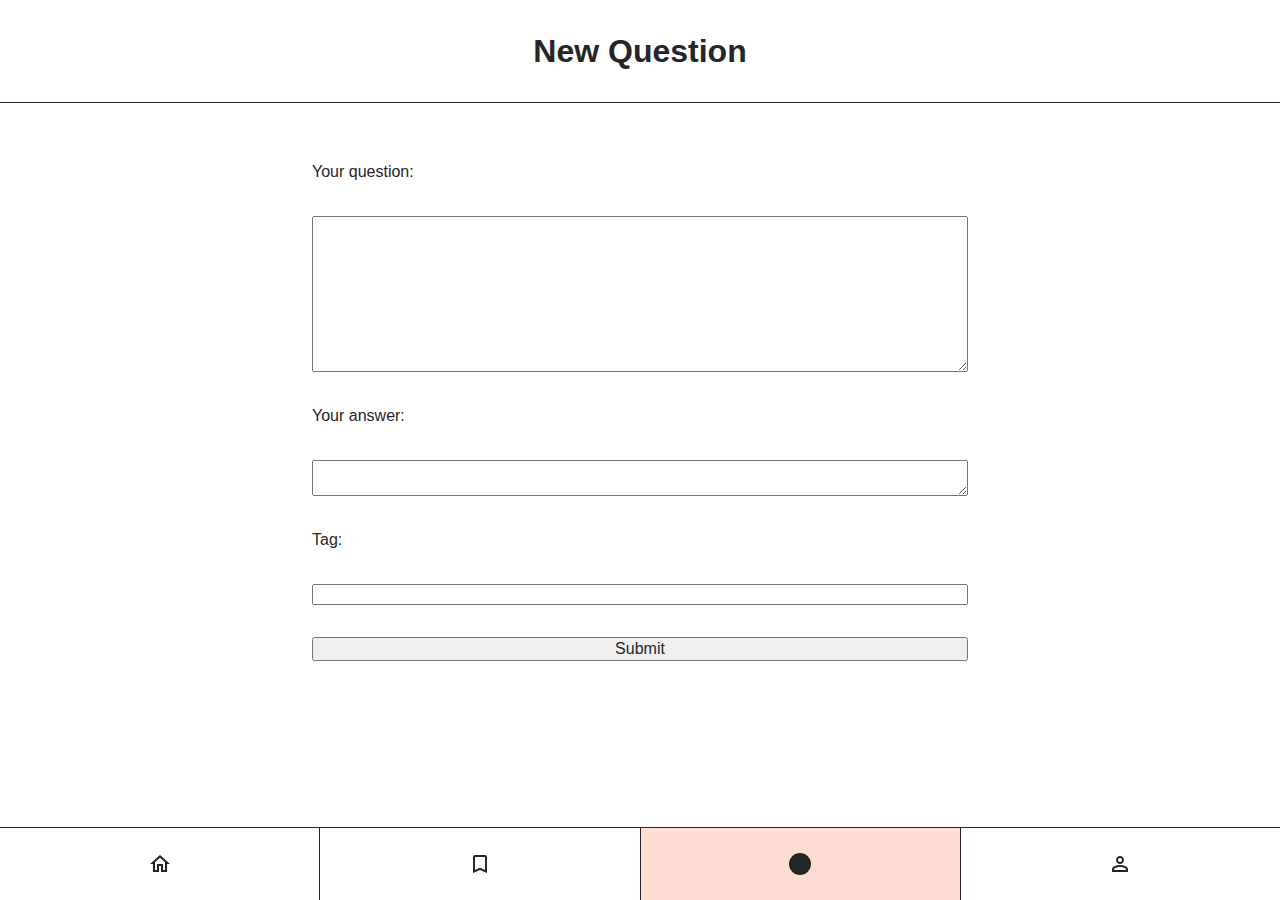
==== form.html @ d9ef6a5d "Task 2 completed" ====
<!DOCTYPE html>
<html lang="en">
  <head>
    <meta charset="UTF-8" />
    <meta http-equiv="X-UA-Compatible" content="IE=edge" />
    <meta name="viewport" content="width=device-width, initial-scale=1.0" />
    <title>Quiz-App</title>
    <link rel="stylesheet" href="./styles.css" />
    <script src="./form.js" defer></script>
  </head>
  <body>
    <header class="header">
      <h1 class="header__title">New Question</h1>
    </header>
    <main>
      <form action="submit">
        <label for="newCard__input--newQuestion">Your question:</label>
        <textarea
          name="newQuestion"
          id="newCard__input--newQuestion"
          rows="10"
          cols=" 50"
        ></textarea>
        <label for="newCard__input--newAnswer">Your answer:</label>
        <textarea name="newAnswer" id="newCard__input--newAnswer"></textarea>
        <label for="newCard__input--newTag">Tag:</label>
        <input type="text" name="newTag" id="newCard__input--newTag" />
        <button type="submit">Submit</button>
      </form>
    </main>

    <nav class="navigation">
      <ul class="navigation__list">
        <li class="navigation__list-item">
          <a
            class="navigation__link"
            href="index.html"
            aria-label="go to home page"
          >
            <svg
              xmlns="http://www.w3.org/2000/svg"
              height="24px"
              viewbox="0 0 24 24"
              width="24px"
            >
              <path
                d="M12 5.69l5 4.5V18h-2v-6H9v6H7v-7.81l5-4.5M12 3L2 12h3v8h6v-6h2v6h6v-8h3L12 3z"
              />
            </svg>
          </a>
        </li>
        <li class="navigation__list-item">
          <a
            class="navigation__link"
            href="bookmarks.html"
            aria-label="go to bookmarks page"
          >
            <svg
              xmlns="http://www.w3.org/2000/svg"
              height="24px"
              viewbox="0 0 24 24"
              width="24px"
            >
              <path
                d="M17 3H7c-1.1 0-2 .9-2 2v16l7-3 7 3V5c0-1.1-.9-2-2-2zm0 15l-5-2.18L7 18V5h10v13z"
              />
            </svg>
          </a>
        </li>
        <li class="navigation__list-item navigation__list-item--active">
          <a
            class="navigation__link"
            href="form.html"
            aria-label="go to add new question page"
          >
            <svg
              xmlns="http://www.w3.org/2000/svg"
              width="24"
              height="24"
              viewBox="0 0 24 24"
              fill="none"
              stroke="currentColor"
              stroke-width="2"
              stroke-linecap="round"
              stroke-linejoin="round"
              class="lucide lucide-circle-plus"
            >
              <circle cx="12" cy="12" r="10" />
              <path d="M8 12h8" />
              <path d="M12 8v8" />
            </svg>
          </a>
        </li>
        <li class="navigation__list-item">
          <a
            class="navigation__link"
            href="profile.html"
            aria-label="go to profile page"
          >
            <svg
              xmlns="http://www.w3.org/2000/svg"
              height="24px"
              viewbox="0 0 24 24"
              width="24px"
            >
              <path
                d="M12 6c1.1 0 2 .9 2 2s-.9 2-2 2-2-.9-2-2 .9-2 2-2m0 9c2.7 0 5.8 1.29 6 2v1H6v-.99c.2-.72 3.3-2.01 6-2.01m0-11C9.79 4 8 5.79 8 8s1.79 4 4 4 4-1.79 4-4-1.79-4-4-4zm0 9c-2.67 0-8 1.34-8 4v3h16v-3c0-2.66-5.33-4-8-4z"
              />
            </svg>
          </a>
        </li>
      </ul>
    </nav>
  </body>
</html>
---- styles.css ----
@import "./global.css";

@import "./components/bookmark/bookmark.css";
@import "./components/card-list/card-list.css";
@import "./components/card/card.css";
@import "./components/header/header.css";
@import "./components/navigation/navigation.css";
@import "./components/profile/profile.css";
@import "./components/counter-list/counter-list.css";
@import "./components/form/form.css";
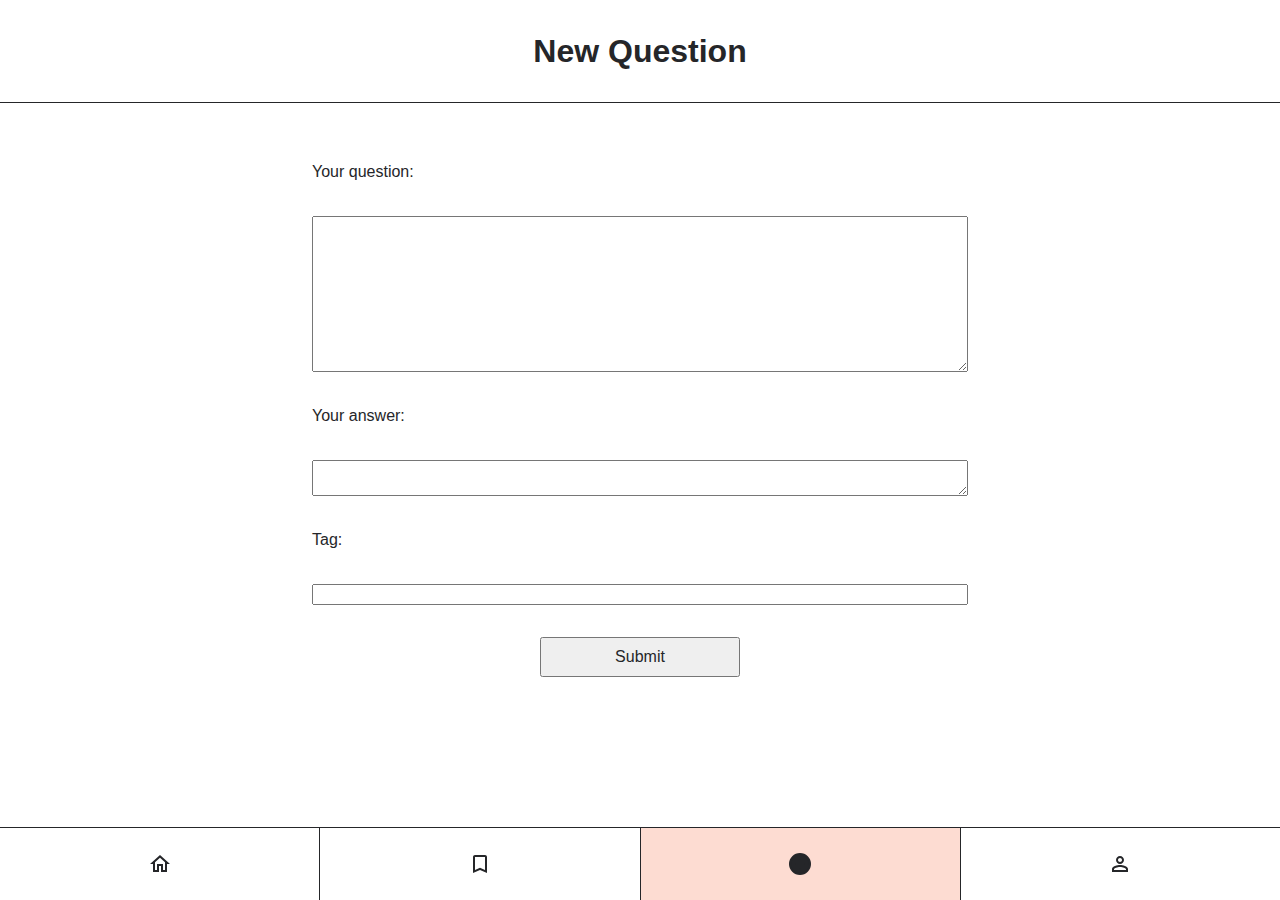
==== commit 3b32de4b: "Task 3: solved" ====
--- a/form.html
+++ b/form.html
@@ -13,7 +13,7 @@
       <h1 class="header__title">New Question</h1>
     </header>
     <main>
-      <form action="submit">
+      <form action="submit" data-js="newCard__form">
         <label for="newCard__input--newQuestion">Your question:</label>
         <textarea
           name="newQuestion"
@@ -25,7 +25,7 @@
         <textarea name="newAnswer" id="newCard__input--newAnswer"></textarea>
         <label for="newCard__input--newTag">Tag:</label>
         <input type="text" name="newTag" id="newCard__input--newTag" />
-        <button type="submit">Submit</button>
+        <button type="submit" class="form-button">Submit</button>
       </form>
     </main>
 
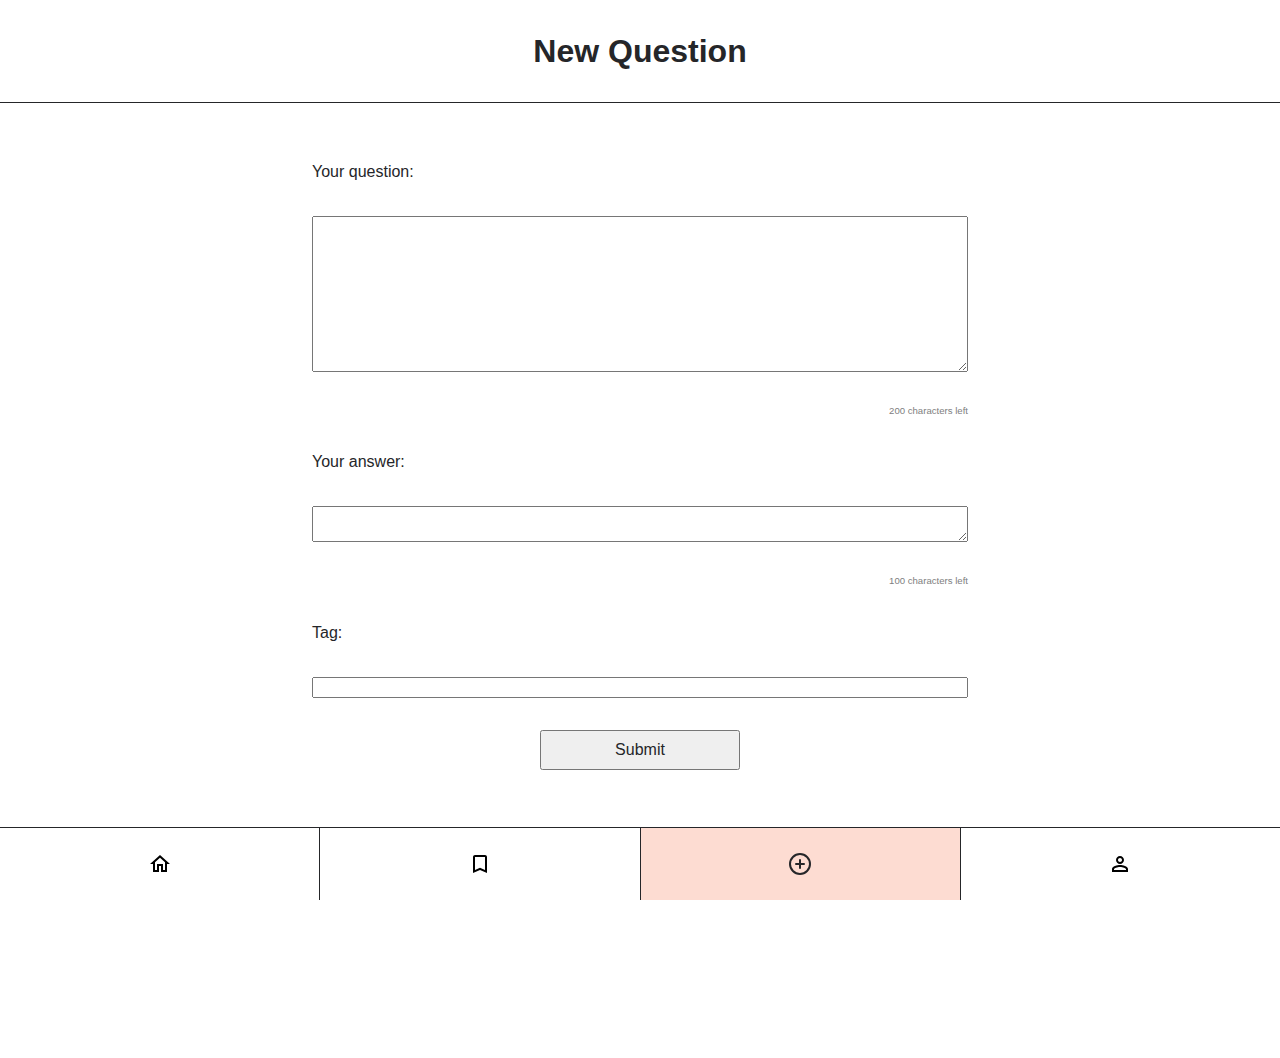
==== commit 86569c99: "Intermediate saving" ====
--- a/form.html
+++ b/form.html
@@ -21,12 +21,25 @@
           rows="10"
           cols=" 50"
         ></textarea>
+        <div
+          class="form__div--charCount"
+          data-js="newCard__div__charCount--Question"
+        >
+          200 characters left
+        </div>
         <label for="newCard__input--newAnswer">Your answer:</label>
         <textarea name="newAnswer" id="newCard__input--newAnswer"></textarea>
+        <div
+          class="form__div--charCount"
+          data-js="newCard__div__charCount--Answer"
+        >
+          100 characters left
+        </div>
         <label for="newCard__input--newTag">Tag:</label>
         <input type="text" name="newTag" id="newCard__input--newTag" />
         <button type="submit" class="form-button">Submit</button>
       </form>
+      <ul data-js="newCards_list" class="card-list"></ul>
     </main>
 
     <nav class="navigation">
